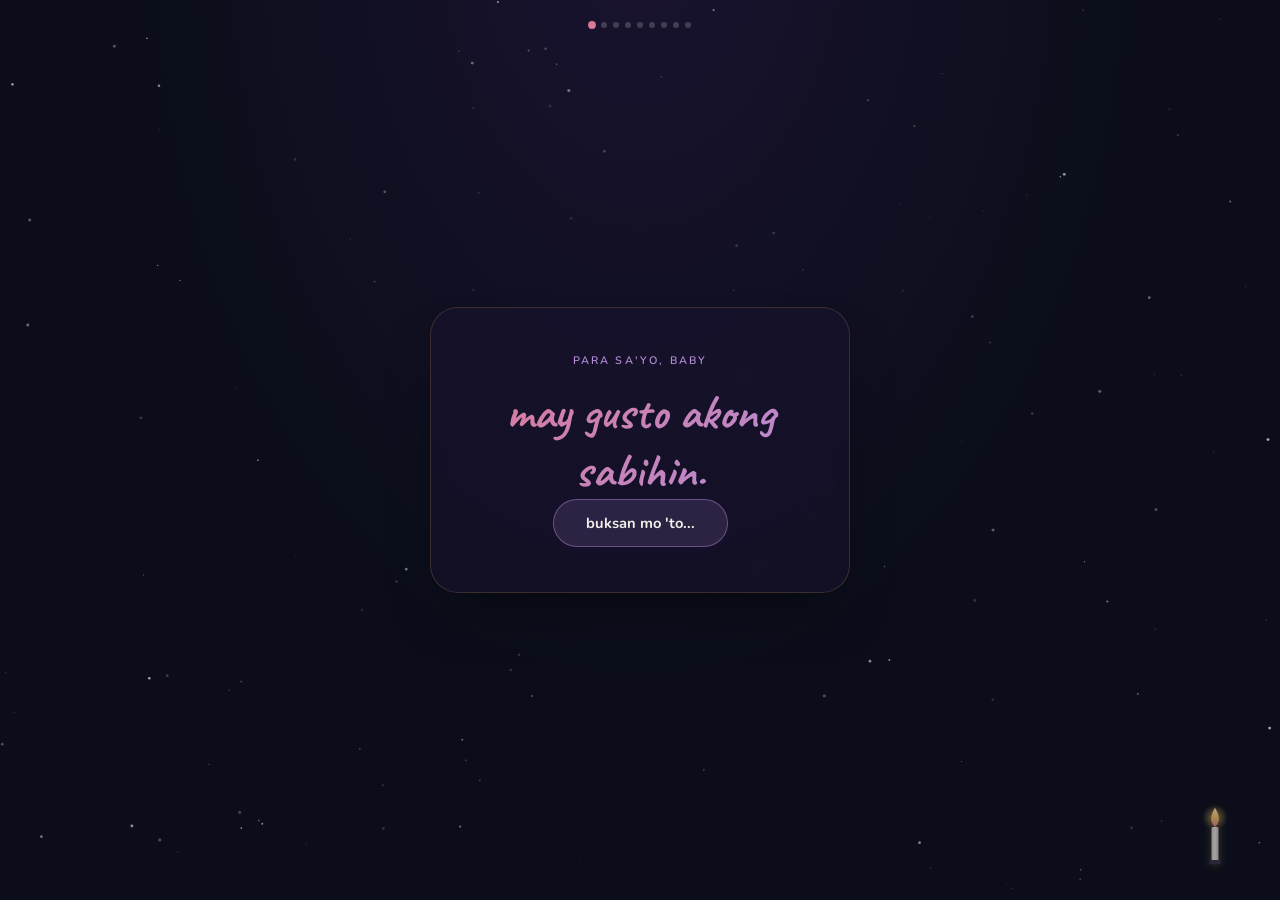
==== index.html @ 3453a5cb "Rename index_fixed.html to index.html" ====
<!DOCTYPE html>
<html lang="tl">
<head>
<meta charset="UTF-8">
<meta name="viewport" content="width=device-width, initial-scale=1.0">
<title>baby, sorry</title>
<link rel="preconnect" href="https://fonts.googleapis.com">
<link rel="preconnect" href="https://fonts.gstatic.com" crossorigin>
<link href="https://fonts.googleapis.com/css2?family=Caveat:wght@500;600;700&family=Nunito:wght@300;400;600;700&display=swap" rel="stylesheet">
<link rel="stylesheet" href="styles.css">
</head>
<body>

<canvas id="stars"></canvas>

<div id="dots" aria-hidden="true"></div>

<!-- signature element: the candle, brightens as the story progresses -->
<div id="candle" aria-hidden="true">
  <svg viewBox="0 0 40 90" width="28" height="62">
    <ellipse cx="20" cy="18" rx="18" ry="18" fill="url(#glowGrad)" id="flame-glow"/>
    <path d="M20 4 C13 16 12 24 20 32 C28 24 27 16 20 4Z" fill="url(#flameGrad)" id="flame"/>
    <rect x="15" y="32" width="10" height="50" rx="2" fill="#F2EFEA" opacity="0.92"/>
    <rect x="15" y="32" width="10" height="50" rx="2" fill="url(#waxShade)"/>
    <rect x="12" y="80" width="16" height="6" rx="1.5" fill="#3a3350"/>
    <defs>
      <radialGradient id="glowGrad" cx="50%" cy="50%" r="50%">
        <stop offset="0%" stop-color="#E8B961" stop-opacity="0.55"/>
        <stop offset="100%" stop-color="#E8B961" stop-opacity="0"/>
      </radialGradient>
      <linearGradient id="flameGrad" x1="0" y1="0" x2="0" y2="1">
        <stop offset="0%" stop-color="#FFE7B0"/>
        <stop offset="55%" stop-color="#E8B961"/>
        <stop offset="100%" stop-color="#D97A98"/>
      </linearGradient>
      <linearGradient id="waxShade" x1="0" y1="0" x2="1" y2="0">
        <stop offset="0%" stop-color="#000" stop-opacity="0.12"/>
        <stop offset="50%" stop-color="#000" stop-opacity="0"/>
        <stop offset="100%" stop-color="#000" stop-opacity="0.18"/>
      </linearGradient>
    </defs>
  </svg>
</div>

<main id="deck">

  <!-- S1 -->
  <section class="slide active">
    <div class="card">
      <p class="eyebrow">para sa'yo, baby</p>
      <h1>may gusto akong<br>sabihin.</h1>


      <button class="next-btn" type="button">buksan mo 'to...</button>
    </div>
  </section>

  <!-- S2 -->
  <section class="slide">
    <div class="card">
      <img class="bear" src="stickers/cry.png" alt="Crying Bear">
   
      <p class="line">Alam kong sobrang dami ko nang kasalanan sa'yo.</p>
      <button class="next-btn" type="button">magpatuloy...</button>
    </div>
  </section>

  <!-- S3 -->
  <section class="slide">
    <div class="card">

      <p class="line">Sobra-sobra na ang pasensyang binibigay mo sa akin.</p>
      <button class="next-btn" type="button">sige pa...</button>
    </div>
  </section>

  <!-- S4 -->
  <section class="slide">
    <div class="card">
      <p class="line">Gusto ko talagang humingi ng sorry sa mga pinaggagawa ko.</p>
      <button class="next-btn" type="button">pero...</button>
    </div>
  </section>

  <!-- S5 -->
  <section class="slide">
    <div class="card">
      <img class="bear" src="stickers/sad.png" alt="Crying Bear">

      <p class="line">Pero hindi ko alam kung paano ko 'yon maipapakita sa'yo.</p>
      <button class="next-btn" type="button">kaya...</button>
    </div>
  </section>


  <!-- S7 -->
  <section class="slide">
    <div class="card">
      <p class="line">Alam kong hindi sapat ang sorry.</p>
      <button class="next-btn" type="button">pero may pangako ako...</button>
    </div>
  </section>

  <!-- S8 -->
  <section class="slide">
    <div class="card">
      
      <p class="line">Susubukan kong maging mas mabuti hindi lang sa salita, kundi sa gawa. i proprove ko na kaya kong maging mas better</p>
      <button class="next-btn" type="button">isa pa...</button>
    </div>
  </section>

  <!-- S9 -->
  <section class="slide">
    <div class="card">

      <p class="line">Kasi baby, araw araw natatakot ako na one day mawala ka. ayokong mangyari yon takot na takot ako lagi.</p>
      <button class="next-btn" type="button">huling tanong...</button>
    </div>
  </section>

<!-- S10 finale -->
<section class="slide">
  <div class="card">

    <div class="finale-content" id="finale-content">

      <h2>Will you forgive me?</h2>

      <div class="choice-buttons">
        <button id="yes-btn">Yes 💖</button>
        <button id="no-btn">No 😔</button>
      </div>

      <p id="please-text"></p>

    </div>

    <div class="finale-answer" id="finale-answer" hidden>

      <img class="bear" src="stickers/kiss.png" alt="Kiss">

      <h2>Salamat, baby. ❤️</h2>

      <p>Mahal na mahal kita, ngayon at palagi.</p>

      <p class="signature">— Laurence</p>

    </div>

  </div>
</section>

</main>
<script src="script.js"></script>
</body>
</html>
---- styles.css ----
:root{
  --bg-deep: #0B0E1A;
  --bg-plum: #1A1330;
  --text-primary: #F2EFEA;
  --text-muted: #9C97B5;
  --accent-gold: #E8B961;
  --accent-rose: #D97A98;
  --accent-lilac: #B48CD9;
}

*{ margin:0; padding:0; box-sizing:border-box; }

html, body{ height: 100%; overflow: hidden; }

body{
  background: radial-gradient(ellipse at 50% -10%, var(--bg-plum) 0%, var(--bg-deep) 55%);
  color: var(--text-primary);
  font-family: 'Nunito', sans-serif;
  font-weight: 400;
  position: relative;
}

#stars{
  position: fixed;
  inset: 0;
  width: 100%;
  height: 100%;
  z-index: 0;
  pointer-events: none;
}

/* ---------- progress dots ---------- */
#dots{
  position: fixed;
  top: max(1.4rem, env(safe-area-inset-top));
  left: 0;
  right: 0;
  z-index: 5;
  display: flex;
  justify-content: center;
  gap: 6px;
  pointer-events: none;
}
#dots .dot{
  width: 6px;
  height: 6px;
  border-radius: 50%;
  background: rgba(242,239,234,0.2);
  transition: background 0.3s ease, transform 0.3s ease;
}
#dots .dot.done{ background: var(--accent-gold); }
#dots .dot.current{ background: var(--accent-rose); transform: scale(1.3); }

/* ---------- deck / slides ---------- */
#deck{
  position: relative;
  z-index: 1;
  height: 100svh;
  width: 100%;
}

.slide{
  position: absolute;
  inset: 0;
  display: flex;
  align-items: center;
  justify-content: center;
  padding: 6vh 6vw;
  opacity: 0;
  visibility: hidden;
  transform: translateY(14px);
  transition: opacity 0.55s ease, transform 0.55s ease;
  pointer-events: none;
}
.slide.active{
  opacity: 1;
  visibility: visible;
  transform: translateY(0);
  pointer-events: auto;
}
.slide.leaving{
  opacity: 0;
  transform: translateY(-14px);
}

/* ---------- card ---------- */
.card{
  width: 100%;
  max-width: 420px;
  background: rgba(26, 19, 48, 0.5);
  border: 1px solid rgba(232, 185, 97, 0.18);
  border-radius: 28px;
  padding: 2.8rem 1.8rem;
  text-align: center;
  backdrop-filter: blur(6px);
  box-shadow: 0 30px 60px -25px rgba(0,0,0,0.6);
}

.eyebrow{
  font-family:'Nunito', sans-serif;
  letter-spacing: 0.2em;
  text-transform: uppercase;
  font-size: 0.68rem;
  font-weight: 600;
  color: var(--accent-lilac);
  margin-bottom: 1rem;
}
h1{
  font-family:'Caveat', cursive;
  font-weight: 700;
  font-size: clamp(2.2rem, 9vw, 3rem);
  line-height: 1.2;
  background: linear-gradient(135deg, var(--accent-rose), var(--accent-lilac));
  -webkit-background-clip: text;
  background-clip: text;
  color: transparent;
}

.bear{ display: block; margin: 1.2rem auto; }
.bear-pair{ margin: 0.6rem auto 1.2rem; }

.line{
  font-family:'Nunito', sans-serif;
  font-size: clamp(1.05rem, 4.6vw, 1.3rem);
  line-height: 1.6;
  color: var(--text-primary);
  margin: 0.6rem 0 1.6rem;
}

.next-btn{
  font-family:'Nunito', sans-serif;
  font-weight: 700;
  font-size: 0.92rem;
  color: var(--text-primary);
  background: rgba(180,140,217,0.16);
  border: 1px solid rgba(180,140,217,0.45);
  padding: 0.8rem 2rem;
  border-radius: 999px;
  cursor: pointer;
  transition: transform 0.2s ease, background 0.2s ease;
}
.next-btn:hover{
  transform: translateY(-2px);
  background: rgba(180,140,217,0.28);
}
.next-btn:focus-visible{
  outline: 2px solid var(--text-primary);
  outline-offset: 3px;
}

/* ---------- photo ---------- */
figure{ margin-bottom: 1.4rem; }
.photo-frame{
  width: min(58vw, 220px);
  aspect-ratio: 3/4;
  border-radius: 16px;
  overflow: hidden;
  margin: 0 auto;
  box-shadow: 0 0 0 1px rgba(232,185,97,0.25), 0 20px 50px -15px rgba(0,0,0,0.7), 0 0 40px -8px rgba(180,140,217,0.3);
}
.photo-frame img{
  width: 100%;
  height: 100%;
  object-fit: cover;
  display: block;
  filter: saturate(0.92) contrast(1.02);
}
figcaption{
  margin-top: 0.9rem;
  font-family:'Caveat', cursive;
  font-size: 1.25rem;
  color: var(--accent-rose);
}

/* ---------- finale ---------- */
.finale-content h2{
  font-family:'Caveat', cursive;
  font-weight: 700;
  font-size: clamp(2rem, 8vw, 2.6rem);
  background: linear-gradient(135deg, var(--accent-rose), var(--accent-lilac));
  -webkit-background-clip: text;
  background-clip: text;
  color: transparent;
  margin-bottom: 0.4rem;
}
#forgive-btn{
  font-family:'Nunito', sans-serif;
  font-weight: 700;
  font-size: 0.95rem;
  color: var(--text-primary);
  background: linear-gradient(135deg, var(--accent-lilac), var(--accent-rose));
  border: none;
  padding: 0.9rem 2.4rem;
  border-radius: 999px;
  cursor: pointer;
  box-shadow: 0 0 30px -6px rgba(180,140,217,0.6);
  transition: transform 0.25s ease, box-shadow 0.25s ease;
}
#forgive-btn:hover{
  transform: translateY(-2px);
  box-shadow: 0 0 40px -4px rgba(180,140,217,0.8);
}
#forgive-btn:focus-visible{
  outline: 2px solid var(--text-primary);
  outline-offset: 3px;
}

.finale-answer{
  display: flex;
  flex-direction: column;
  align-items: center;
  animation: fadeIn 1s ease forwards;
}
.finale-answer[hidden],
.finale-content[hidden]{
  display: none !important;
}
.finale-answer h2{
  font-family:'Caveat', cursive;
  font-weight: 700;
  font-size: clamp(2rem, 8vw, 2.6rem);
  margin-bottom: 0.8rem;
  color: var(--accent-rose);
}
.finale-answer p{
  font-family:'Nunito', sans-serif;
  font-size: 1.05rem;
  color: var(--text-muted);
}
.finale-answer .signature{
  margin-top: 1.4rem;
  font-family:'Caveat', cursive;
  font-size: 1.4rem;
  color: var(--accent-gold);
}
@keyframes fadeIn{
  from{ opacity:0; transform: translateY(14px); }
  to{ opacity:1; transform: translateY(0); }
}

/* ---------- candle (signature element, brightens with progress) ---------- */
#candle{
  position: fixed;
  right: 4vw;
  bottom: max(3vh, env(safe-area-inset-bottom));
  z-index: 2;
  pointer-events: none;
  transition: filter 0.6s ease;
  opacity: 0.85;
}
#flame{
  transform-origin: 20px 32px;
  animation: flicker 2.4s ease-in-out infinite;
}
#flame-glow{ animation: glowPulse 2.4s ease-in-out infinite; }
@keyframes flicker{
  0%, 100%{ transform: scaleY(1) scaleX(1) rotate(0deg); }
  25%{ transform: scaleY(1.05) scaleX(0.96) rotate(-1.5deg); }
  50%{ transform: scaleY(0.94) scaleX(1.04) rotate(1deg); }
  75%{ transform: scaleY(1.03) scaleX(0.98) rotate(-0.5deg); }
}
@keyframes glowPulse{
  0%, 100%{ opacity: 0.75; }
  50%{ opacity: 1; }
}

.ember{
  position: fixed;
  bottom: 6vh;
  z-index: 3;
  border-radius: 50%;
  background: radial-gradient(circle, #FFE7B0 0%, #E8B961 60%, transparent 100%);
  pointer-events: none;
  animation: rise linear forwards;
}
@keyframes rise{
  0%{ opacity: 0.9; transform: translateY(0) translateX(0); }
  100%{ opacity: 0; transform: translateY(-70vh) translateX(var(--drift, 20px)); }
}

@media (prefers-reduced-motion: reduce){
  .slide{ transition: none; }
  #flame, #flame-glow{ animation: none; }
}

@media (max-width: 380px){
  #candle{ right: 3vw; transform: scale(0.8); }
  .card{ padding: 2.2rem 1.4rem; }
}

.bear{
    width:130px;
    height:130px;
    object-fit:contain;
    display:block;
    margin:20px auto;
    animation:float 3s ease-in-out infinite;
}

.bear-pair{
    width:170px;
    height:170px;
}

@keyframes float{
    0%,100%{
        transform:translateY(0);
    }
    50%{
        transform:translateY(-8px);
    }
}

.choice-buttons{
    position:relative;
    width:260px;
    height:120px;
    margin:20px auto;
}

#yes-btn,#no-btn{
    position:absolute;
    width:110px;
    height:55px;
    border:none;
    border-radius:999px;
    font-size:22px;
    font-weight:bold;
    cursor:pointer;
}

#yes-btn{
    left:0;
    top:30px;
}

#no-btn{
    right:0;
    top:30px;
}
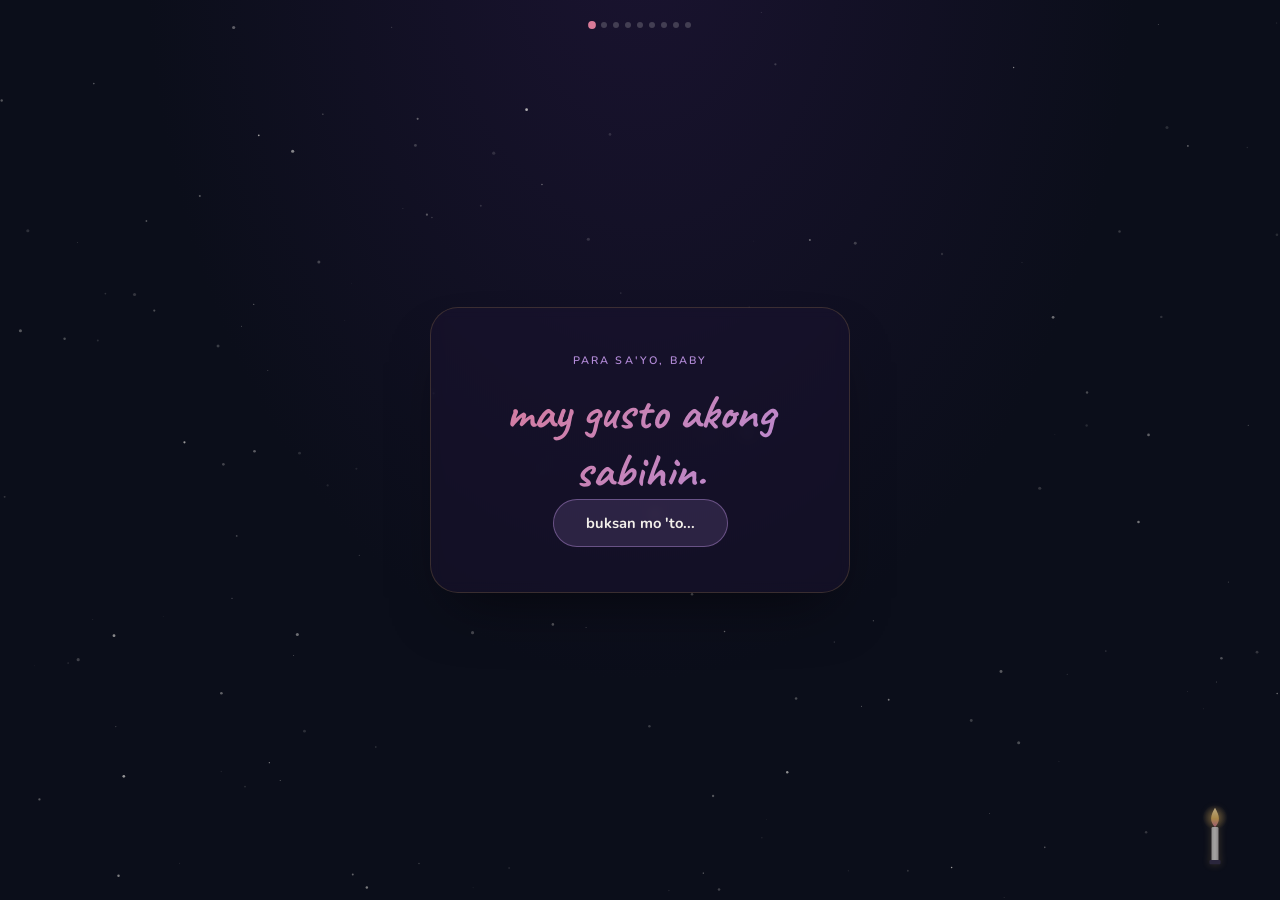
==== commit aecd74f9: "Update index.html" ====
--- a/index.html
+++ b/index.html
@@ -58,7 +58,7 @@
   <!-- S2 -->
   <section class="slide">
     <div class="card">
-      <img class="bear" src="stickers/cry.png" alt="Crying Bear">
+      <img class="bear" src="/cry.png" alt="Crying Bear">
    
       <p class="line">Alam kong sobrang dami ko nang kasalanan sa'yo.</p>
       <button class="next-btn" type="button">magpatuloy...</button>
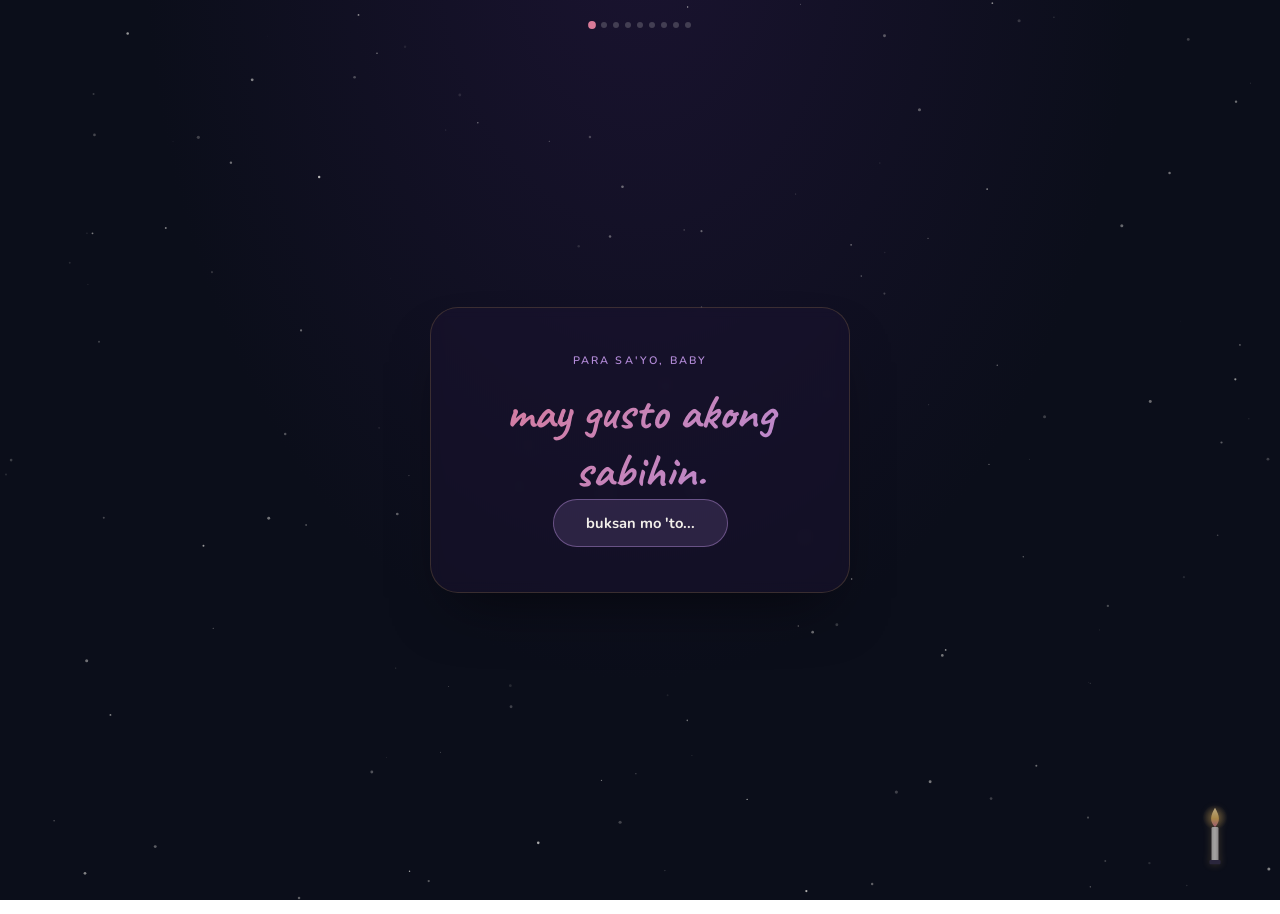
==== commit a3a26f7b: "Update index.html" ====
--- a/index.html
+++ b/index.html
@@ -58,7 +58,7 @@
   <!-- S2 -->
   <section class="slide">
     <div class="card">
-      <img class="bear" src="/cry.png" alt="Crying Bear">
+      <img class="bear" src="cry.png" alt="Crying Bear">
    
       <p class="line">Alam kong sobrang dami ko nang kasalanan sa'yo.</p>
       <button class="next-btn" type="button">magpatuloy...</button>
@@ -85,7 +85,7 @@
   <!-- S5 -->
   <section class="slide">
     <div class="card">
-      <img class="bear" src="stickers/sad.png" alt="Crying Bear">
+      <img class="bear" src="sad.png" alt="Crying Bear">
 
       <p class="line">Pero hindi ko alam kung paano ko 'yon maipapakita sa'yo.</p>
       <button class="next-btn" type="button">kaya...</button>
@@ -138,7 +138,7 @@
 
     <div class="finale-answer" id="finale-answer" hidden>
 
-      <img class="bear" src="stickers/kiss.png" alt="Kiss">
+      <img class="bear" src="kiss.png" alt="Kiss">
 
       <h2>Salamat, baby. ❤️</h2>
 
